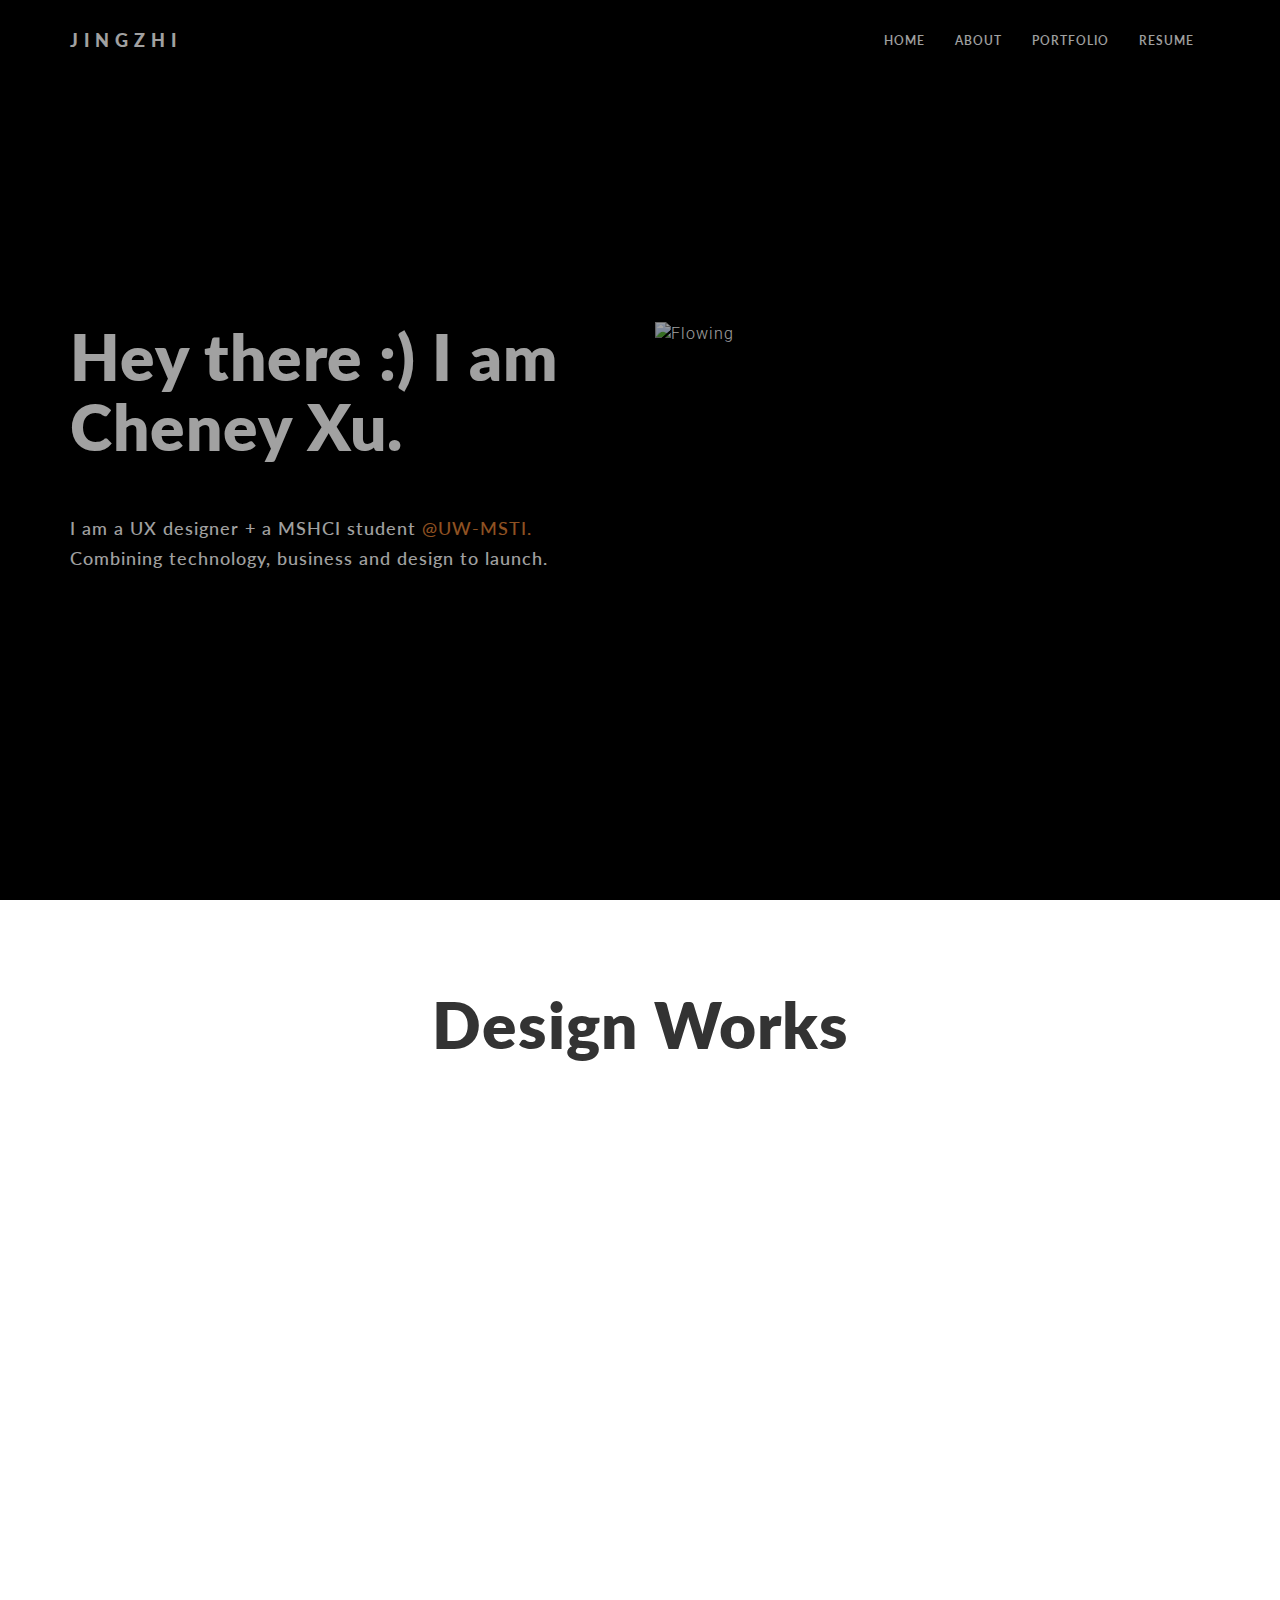
==== index.html @ e29c1f9b "flowing" ====
<!DOCTYPE html>
<html lang="en">

<head>
    <!-- META -->
    <meta charset="utf-8">
    <meta http-equiv="X-UA-Compatible" content="IE=edge">
    <meta name="viewport" content="width=device-width, initial-scale=1">

    <!-- PAGE TITLE -->
    <title>Jingzhi Xu</title>
    <!-- BOOTSTRAP CSS -->
    <link rel="stylesheet" href="assets/bootstrap/css/bootstrap.min.css">
    <!-- ALL GOOGLE FONTS -->
    <link href="https://fonts.googleapis.com/css?family=Montserrat:400,700" rel="stylesheet">
    <link href="https://fonts.googleapis.com/css?family=Roboto:300,400,500,700" rel="stylesheet">
    <link href='http://fonts.googleapis.com/css?family=Lato:400,700' rel='stylesheet' type='text/css'>
    <!-- FONT AWESOME CSS -->
    <link rel="stylesheet" href="assets/fonts/font-awesome.min.css">
    <link rel="stylesheet" href="assets/fonts/linear-fonts.css">
    <!-- OWL CAROSEL CSS -->
    <link rel="stylesheet" href="assets/owlcarousel/css/owl.carousel.css">
    <link rel="stylesheet" href="assets/owlcarousel/css/owl.theme.css">
    <!-- MAGNIFIC CSS -->
    <link rel="stylesheet" href="assets/css/magnific-popup.css">
    <!-- ANIMATE CSS -->
    <link rel="stylesheet" href="assets/css/animate.min.css">
    <!-- MAIN STYLE CSS -->
    <link rel="stylesheet" href="assets/css/style.css">
    <!-- RESPONSIVE CSS -->
    <link rel="stylesheet" href="assets/css/responsive.css">
    <link rel="apple-touch-icon" sizes="180x180" href="images/logo/apple-touch-icon.png">
    <link rel="icon" type="image/png" sizes="32x32" href="images/logo/favicon-32x32.png">
    <link rel="icon" type="image/png" sizes="16x16" href="images/logo/favicon-16x16.png">
    <link rel="manifest" href="images/logo/site.webmanifest">


</head>

<body>



    <div class="preloader-area">
        <div class="preloader">
            <div class="double-bounce1"></div>
            <div class="double-bounce2"></div>
        </div>
    </div>



    <header id="home" class="welcome-area">
        <div class="header-top-area">
            <div class="container">
                <div class="row">
                    <div class="col-sm-3">

                        <div class="logo">
                            <a href="index.html">Jingzhi</a>
                        </div>

                    </div>
                    <div class="col-sm-9">
                        <!-- START MENU DESIGN AREA -->
                        <div class="mainmenu">
                            <div class="navbar navbar-nobg">
                                <div class="navbar-header">
                                    <button type="button" class="navbar-toggle" data-toggle="collapse" data-target=".navbar-collapse">
                                        <span class="sr-only">Toggle navigation</span>
                                        <span class="icon-bar"></span>
                                        <span class="icon-bar"></span>
                                        <span class="icon-bar"></span>
                                    </button>
                                </div>
                                <div class="navbar-collapse collapse">
                                    <ul class="nav navbar-nav navbar-right">
                                        <li class="active"><a class="smoth-scroll" href="#home">Home <div class="ripple-wrapper"></div></a>
                                        </li>
                                        <li><a class="smoth-scroll" data-type="page-transition" href="about.html">About</a>
                                        </li>
                                        <li><a class="smoth-scroll" href="#work">Portfolio</a>
                                        </li>
                                        <li><a class="smoth-scroll" data-type="page-transition" href="https://drive.google.com/file/d/1UwPdHrv2FxSGd5NDLb5X3oX9POBfWP6c/view?usp=sharing" target="_blank">Resume</a>
                                        </li>

                                    </ul>
                                </div>
                            </div>
                        </div>

                    </div>
                </div>
            </div>
        </div>
        <div class="welcome-image-area" data-stellar-background-ratio="0.6">
            <div class="display-table">
                <div class="display-table-cell">
                    <div class="container">
                        <div class="row">
                            <div class="col-md-6">
                                <div class="header-text">
                                  <!--<div class="gif-img"><img src="images/projects/intro.gif" alt="Image Title"></div>-->
                                    <h1 class="wow fadeInUp" data-wow-delay="0.4s"style="color:white">Hey there :) I am Cheney Xu.</h1>
                                    <!--<h1 class="wow fadeInUp" data-wow-delay="0.4s"style="color:white"> I am Cheney Xu.</h1>-->
                                    <h3></br></h3>
                                    <h4 class="wow fadeInUp" data-wow-delay="0.6s" style="color:white">I am a UX designer + a MSHCI student <a style="color:#E28337" class="smoth-scroll" data-type="page-transition" href="https://gixnetwork.org/" target="_blank">@UW-MSTI.</a> </h4>
                                    <h4 class="wow fadeInUp" data-wow-delay="0.6s" style="color:white">Combining technology, business and design to launch.</h4>



                                </div>
                            </div>
                            <div class="col-md-6">
                                <div class="header-text">

                                   <img src="images/projects/flowing.gif" alt="Flowing">



                                </div>
                            </div>
                        </div>
                    </div>
                </div>
            </div>
        </div>
    </header>








    <section id="work" class="work section-padding">
        <div class="container">
            <div class="row">
                <div class="col-sm-12">
                    <div class="section-title">
                        <h1>Design Works</h1>
                    </div>
                </div>
            </div>
            <!--<div class="row">
                <ul class="work">
                    <li class="filter" data-filter="all">all</li>
                    <li class="filter" data-filter=".webdesign">webdesign</li>
                    <li class="filter" data-filter=".development">development</li>
                    <li class="filter" data-filter=".photography">photography</li>
                </ul>
            </div>-->
            <div class="work-inner">
                <div class="row work-posts">

                    <div class="col-md-6">
                        <div class="item wow fadeInUp" data-wow-delay="0.2s">
                            <a data-type="page-transition" href="project01.html">
                                <img src="images/projects/handance-cover.png" alt="Handance" class="image-rounded">
                                <!--<div class="portfolio-caption">-->

                                <!--  </div>-->
                            </a>
                            <h3>Handance</h3>
                            <h5>Jun,2018 - Aug,2018</h5>
                        </div>
                    </div>

                    <div class="col-md-6">
                        <div class="item wow fadeInUp" data-wow-delay="0.4s">
                            <a data-type="page-transition" href="project02.html">
                                <img src="images/projects/pocketcoach-cover.png" alt="">
                                <!--<div class="portfolio-caption">-->

                                <!--</div>-->
                            </a>
                            <h3>Pocket Coach</h3>
                            <h5>May,2019 - Aug,2019</h5>
                        </div>
                    </div>

                    <div class="col-md-6">
                        <div class="item wow fadeInUp" data-wow-delay="0.6s">
                            <a data-type="page-transition" href="project03.html">
                                <img src="images/projects/easybox-cover.png" alt="">
                                <!--<div class="portfolio-caption">-->

                                <!--</div>-->
                            </a>
                            <h3>EasyBox</h3>
                            <h5>Mar,2018 - May,2018</h5>
                        </div>
                    </div>


                </div>
            </div>
        </div>
    </section>

    <footer class="footer-area">
        <div class="container">
            <div class="row">
                <div class="col-sm-6 wow fadeInUp" data-wow-delay="1s">
                    <p>&copy; 2021 Coded by Jingzhi Xu</p>
                </div>
                <div class="col-sm-6 wow fadeInUp" data-wow-delay="1s">
                    <div class="footer-social-link">
                        <ul>
                            <li><a class="link" href="mailto:jingzx3@uw.edu">Email</a>
                            </li>

                            <li><a class="link" href="https://www.linkedin.com/in/xu-jingzhi-c" target="_blank">LinkedIn</a>
                            </li>
                        </ul>
                    </div>
                </div>
            </div>
        </div>
    </footer>


    <!-- LATEST JQUERY -->
    <script src="assets/js/jquery.min.js"></script>
    <!-- BOOTSTRAP JS -->
    <script src="assets/bootstrap/js/bootstrap.min.js"></script>
    <!-- OWL CAROUSEL JS  -->
    <script src="assets/owlcarousel/js/owl.carousel.min.js"></script>
    <!-- MIXITUP JS -->
    <script src="assets/js/jquery.mixitup.js"></script>
    <!-- PARALLAX JS -->
    <script src="assets/js/jquery.stellar.min.js"></script>
    <!-- MAGNIFICANT JS -->
    <script src="assets/js/jquery.magnific-popup.min.js"></script>
    <!-- WOW JS -->
    <script src="assets/js/wow.min.js"></script>
    <!-- CONTACT FORM JS -->
    <script src="assets/js/form-contact.js"></script>
    <!-- SCRIPT JS -->
    <script src="assets/js/scripts.js"></script>
</body>

</html>
---- assets/fonts/linear-fonts.css ----
@font-face {
	font-family: 'Linearicons-Free';
	src:url('../fonts/Linearicons-Free.eot?w118d');
	src:url('../fonts/Linearicons-Free.eot?#iefixw118d') format('embedded-opentype'),
		url('../fonts/Linearicons-Free.woff2?w118d') format('woff2'),
		url('../fonts/Linearicons-Free.woff?w118d') format('woff'),
		url('../fonts/Linearicons-Free.ttf?w118d') format('truetype'),
		url('../fonts/Linearicons-Free.svg?w118d#Linearicons-Free') format('svg');
	font-weight: normal;
	font-style: normal;
}

.lnr {
	font-family: 'Linearicons-Free';
	speak: none;
	font-style: normal;
	font-weight: normal;
	font-variant: normal;
	text-transform: none;
	line-height: 1;

	/* Better Font Rendering =========== */
	-webkit-font-smoothing: antialiased;
	-moz-osx-font-smoothing: grayscale;
}

.lnr-home:before {
	content: "\e800";
}
.lnr-apartment:before {
	content: "\e801";
}
.lnr-pencil:before {
	content: "\e802";
}
.lnr-magic-wand:before {
	content: "\e803";
}
.lnr-drop:before {
	content: "\e804";
}
.lnr-lighter:before {
	content: "\e805";
}
.lnr-poop:before {
	content: "\e806";
}
.lnr-sun:before {
	content: "\e807";
}
.lnr-moon:before {
	content: "\e808";
}
.lnr-cloud:before {
	content: "\e809";
}
.lnr-cloud-upload:before {
	content: "\e80a";
}
.lnr-cloud-download:before {
	content: "\e80b";
}
.lnr-cloud-sync:before {
	content: "\e80c";
}
.lnr-cloud-check:before {
	content: "\e80d";
}
.lnr-database:before {
	content: "\e80e";
}
.lnr-lock:before {
	content: "\e80f";
}
.lnr-cog:before {
	content: "\e810";
}
.lnr-trash:before {
	content: "\e811";
}
.lnr-dice:before {
	content: "\e812";
}
.lnr-heart:before {
	content: "\e813";
}
.lnr-star:before {
	content: "\e814";
}
.lnr-star-half:before {
	content: "\e815";
}
.lnr-star-empty:before {
	content: "\e816";
}
.lnr-flag:before {
	content: "\e817";
}
.lnr-envelope:before {
	content: "\e818";
}
.lnr-paperclip:before {
	content: "\e819";
}
.lnr-inbox:before {
	content: "\e81a";
}
.lnr-eye:before {
	content: "\e81b";
}
.lnr-printer:before {
	content: "\e81c";
}
.lnr-file-empty:before {
	content: "\e81d";
}
.lnr-file-add:before {
	content: "\e81e";
}
.lnr-enter:before {
	content: "\e81f";
}
.lnr-exit:before {
	content: "\e820";
}
.lnr-graduation-hat:before {
	content: "\e821";
}
.lnr-license:before {
	content: "\e822";
}
.lnr-music-note:before {
	content: "\e823";
}
.lnr-film-play:before {
	content: "\e824";
}
.lnr-camera-video:before {
	content: "\e825";
}
.lnr-camera:before {
	content: "\e826";
}
.lnr-picture:before {
	content: "\e827";
}
.lnr-book:before {
	content: "\e828";
}
.lnr-bookmark:before {
	content: "\e829";
}
.lnr-user:before {
	content: "\e82a";
}
.lnr-users:before {
	content: "\e82b";
}
.lnr-shirt:before {
	content: "\e82c";
}
.lnr-store:before {
	content: "\e82d";
}
.lnr-cart:before {
	content: "\e82e";
}
.lnr-tag:before {
	content: "\e82f";
}
.lnr-phone-handset:before {
	content: "\e830";
}
.lnr-phone:before {
	content: "\e831";
}
.lnr-pushpin:before {
	content: "\e832";
}
.lnr-map-marker:before {
	content: "\e833";
}
.lnr-map:before {
	content: "\e834";
}
.lnr-location:before {
	content: "\e835";
}
.lnr-calendar-full:before {
	content: "\e836";
}
.lnr-keyboard:before {
	content: "\e837";
}
.lnr-spell-check:before {
	content: "\e838";
}
.lnr-screen:before {
	content: "\e839";
}
.lnr-smartphone:before {
	content: "\e83a";
}
.lnr-tablet:before {
	content: "\e83b";
}
.lnr-laptop:before {
	content: "\e83c";
}
.lnr-laptop-phone:before {
	content: "\e83d";
}
.lnr-power-switch:before {
	content: "\e83e";
}
.lnr-bubble:before {
	content: "\e83f";
}
.lnr-heart-pulse:before {
	content: "\e840";
}
.lnr-construction:before {
	content: "\e841";
}
.lnr-pie-chart:before {
	content: "\e842";
}
.lnr-chart-bars:before {
	content: "\e843";
}
.lnr-gift:before {
	content: "\e844";
}
.lnr-diamond:before {
	content: "\e845";
}
.lnr-linearicons:before {
	content: "\e846";
}
.lnr-dinner:before {
	content: "\e847";
}
.lnr-coffee-cup:before {
	content: "\e848";
}
.lnr-leaf:before {
	content: "\e849";
}
.lnr-paw:before {
	content: "\e84a";
}
.lnr-rocket:before {
	content: "\e84b";
}
.lnr-briefcase:before {
	content: "\e84c";
}
.lnr-bus:before {
	content: "\e84d";
}
.lnr-car:before {
	content: "\e84e";
}
.lnr-train:before {
	content: "\e84f";
}
.lnr-bicycle:before {
	content: "\e850";
}
.lnr-wheelchair:before {
	content: "\e851";
}
.lnr-select:before {
	content: "\e852";
}
.lnr-earth:before {
	content: "\e853";
}
.lnr-smile:before {
	content: "\e854";
}
.lnr-sad:before {
	content: "\e855";
}
.lnr-neutral:before {
	content: "\e856";
}
.lnr-mustache:before {
	content: "\e857";
}
.lnr-alarm:before {
	content: "\e858";
}
.lnr-bullhorn:before {
	content: "\e859";
}
.lnr-volume-high:before {
	content: "\e85a";
}
.lnr-volume-medium:before {
	content: "\e85b";
}
.lnr-volume-low:before {
	content: "\e85c";
}
.lnr-volume:before {
	content: "\e85d";
}
.lnr-mic:before {
	content: "\e85e";
}
.lnr-hourglass:before {
	content: "\e85f";
}
.lnr-undo:before {
	content: "\e860";
}
.lnr-redo:before {
	content: "\e861";
}
.lnr-sync:before {
	content: "\e862";
}
.lnr-history:before {
	content: "\e863";
}
.lnr-clock:before {
	content: "\e864";
}
.lnr-download:before {
	content: "\e865";
}
.lnr-upload:before {
	content: "\e866";
}
.lnr-enter-down:before {
	content: "\e867";
}
.lnr-exit-up:before {
	content: "\e868";
}
.lnr-bug:before {
	content: "\e869";
}
.lnr-code:before {
	content: "\e86a";
}
.lnr-link:before {
	content: "\e86b";
}
.lnr-unlink:before {
	content: "\e86c";
}
.lnr-thumbs-up:before {
	content: "\e86d";
}
.lnr-thumbs-down:before {
	content: "\e86e";
}
.lnr-magnifier:before {
	content: "\e86f";
}
.lnr-cross:before {
	content: "\e870";
}
.lnr-menu:before {
	content: "\e871";
}
.lnr-list:before {
	content: "\e872";
}
.lnr-chevron-up:before {
	content: "\e873";
}
.lnr-chevron-down:before {
	content: "\e874";
}
.lnr-chevron-left:before {
	content: "\e875";
}
.lnr-chevron-right:before {
	content: "\e876";
}
.lnr-arrow-up:before {
	content: "\e877";
}
.lnr-arrow-down:before {
	content: "\e878";
}
.lnr-arrow-left:before {
	content: "\e879";
}
.lnr-arrow-right:before {
	content: "\e87a";
}
.lnr-move:before {
	content: "\e87b";
}
.lnr-warning:before {
	content: "\e87c";
}
.lnr-question-circle:before {
	content: "\e87d";
}
.lnr-menu-circle:before {
	content: "\e87e";
}
.lnr-checkmark-circle:before {
	content: "\e87f";
}
.lnr-cross-circle:before {
	content: "\e880";
}
.lnr-plus-circle:before {
	content: "\e881";
}
.lnr-circle-minus:before {
	content: "\e882";
}
.lnr-arrow-up-circle:before {
	content: "\e883";
}
.lnr-arrow-down-circle:before {
	content: "\e884";
}
.lnr-arrow-left-circle:before {
	content: "\e885";
}
.lnr-arrow-right-circle:before {
	content: "\e886";
}
.lnr-chevron-up-circle:before {
	content: "\e887";
}
.lnr-chevron-down-circle:before {
	content: "\e888";
}
.lnr-chevron-left-circle:before {
	content: "\e889";
}
.lnr-chevron-right-circle:before {
	content: "\e88a";
}
.lnr-crop:before {
	content: "\e88b";
}
.lnr-frame-expand:before {
	content: "\e88c";
}
.lnr-frame-contract:before {
	content: "\e88d";
}
.lnr-layers:before {
	content: "\e88e";
}
.lnr-funnel:before {
	content: "\e88f";
}
.lnr-text-format:before {
	content: "\e890";
}
.lnr-text-format-remove:before {
	content: "\e891";
}
.lnr-text-size:before {
	content: "\e892";
}
.lnr-bold:before {
	content: "\e893";
}
.lnr-italic:before {
	content: "\e894";
}
.lnr-underline:before {
	content: "\e895";
}
.lnr-strikethrough:before {
	content: "\e896";
}
.lnr-highlight:before {
	content: "\e897";
}
.lnr-text-align-left:before {
	content: "\e898";
}
.lnr-text-align-center:before {
	content: "\e899";
}
.lnr-text-align-right:before {
	content: "\e89a";
}
.lnr-text-align-justify:before {
	content: "\e89b";
}
.lnr-line-spacing:before {
	content: "\e89c";
}
.lnr-indent-increase:before {
	content: "\e89d";
}
.lnr-indent-decrease:before {
	content: "\e89e";
}
.lnr-pilcrow:before {
	content: "\e89f";
}
.lnr-direction-ltr:before {
	content: "\e8a0";
}
.lnr-direction-rtl:before {
	content: "\e8a1";
}
.lnr-page-break:before {
	content: "\e8a2";
}
.lnr-sort-alpha-asc:before {
	content: "\e8a3";
}
.lnr-sort-amount-asc:before {
	content: "\e8a4";
}
.lnr-hand:before {
	content: "\e8a5";
}
.lnr-pointer-up:before {
	content: "\e8a6";
}
.lnr-pointer-right:before {
	content: "\e8a7";
}
.lnr-pointer-down:before {
	content: "\e8a8";
}
.lnr-pointer-left:before {
	content: "\e8a9";
}
---- assets/css/style.css ----
/*
* ----------------------------------------------------------------------------------------
* 01.GLOBAL STYLE
* ----------------------------------------------------------------------------------------
*/

body {
    font-size: 16px;
    font-weight: 300;
    line-height: 24px;
    letter-spacing: 1px;
    height: 100%;
    font-family: 'Roboto', sans-serif;
}

html,
body {
    height: 100%
}

h1,
h2,
h3,
h4,
h5,
h6 {
    font-family: 'Lato', sans-serif;
}

a {
    text-decoration: none;
    -webkit-transition: all 0.4s;
    -webkit-transition: all 0.2s;
    transition: all 0.2s;
    font-family: 'Lato', sans-serif;
    color: #000;
}

img {
    width: 100%;
}

a:hover {
    color: #fff;
    text-decoration: none;
}

a:focus {
    outline: none;
    text-decoration: none;
}

p {
    line-height: 32px;
}

ul,
li {
    margin: 0;
    padding: 0;
}

fieldset {
    border: 0 none;
    margin: 0 auto;
    padding: 0;
}

.no-padding {
    padding: 0
}

.section-padding {
    padding: 70px 0px;
}
.section-padding-about {
    padding: 0px 0px;
}

.section-title {
    text-align: center;
    margin-bottom: 60px;
}

.section-title h2 {
    margin-top: 0;
    font-weight: 900;
    text-transform: capitalize;
}

.section-title p {
    font-weight: 300;
}


/*
* ----------------------------------------------------------------------------------------
* 02.PRELOADER & BOUNCE CCS STYLE
* ----------------------------------------------------------------------------------------
*/

.preloader-area {
    background: #000;
    bottom: 0;
    left: 0;
    position: fixed;
    right: 0;
    top: 0;
    z-index: 99999;
}

.double-bounce1,
.double-bounce2 {
    width: 100%;
    height: 100%;
    border-radius: 50%;
    background-color: #fff;
    opacity: 0.6;
    -ms-filter: "progid:DXImageTransform.Microsoft.Alpha(Opacity=60)";
    position: absolute;
    top: 50%;
    left: 50%;
    height: 40px;
    width: 40px;
    margin-left: -20px;
    margin-top: -20px;
    -webkit-animation: sk-bounce 4.0s infinite ease-in-out;
    animation: sk-bounce 2.0s infinite ease-in-out;
}

.double-bounce2 {
    -webkit-animation-delay: -1.0s;
    animation-delay: -1.0s;
}

@-webkit-keyframes sk-bounce {
    0%,
    100% {
        -webkit-transform: scale(0.0)
    }
    50% {
        -webkit-transform: scale(1.0)
    }
}

@keyframes sk-bounce {
    0%,
    100% {
        transform: scale(0.0);
        -webkit-transform: scale(0.0);
    }
    50% {
        transform: scale(1.0);
        -webkit-transform: scale(1.0);
    }
}


/*
* ----------------------------------------------------------------------------------------
* 03.HOMEPAGE CSS STYLE
* ----------------------------------------------------------------------------------------
*/

.gif-img{
  display: inline-block;
  height: auto;
  max-width: 100%
}
.welcome-area {
    height: 100%;
}
.welcome-area1{
    height: 40%；
}
.welcome-image-area {
    position: relative;
    height: 100%;
    background-color: black;
    background-size: cover;
    z-index: 1;
}

.welcome-image-area-gray {
    position: relative;
    height: 100%;
    background-color: #ECECEC;
    background-size: cover;
    z-index: 1;
}
.welcome-image-area-uw {
    position: relative;
    height: 100%;
    background-color: #4B2E83;
    background-size: cover;
    z-index: 1;
}
.background-image1 {
    position: relative;
    height: 100%;
    width: 100%;
    background: url(../images/resize/handance-inside.png);
    background-size: cover;
    -webkit-background-size: cover;
    -o-background-size: cover;
    z-index: 1;
    padding-bottom:100px;
}
.background-image2 {
    position: relative;
    height: 100%;
    width: 100%;
    background: url(../images/resize/Pocketcoach-inside.png);
    background-size: cover;
    -webkit-background-size: cover;
    -o-background-size: cover;
    z-index: 1;
    padding-bottom:100px;
}
.background-image3 {
    position: relative;
    height: 100%;
    width: 100%;
    background: url(../images/resize/Easybox-inside.png);
    background-size: cover;
    -webkit-background-size: cover;
    -o-background-size: cover;
    z-index: 1;
    padding-bottom:100px;
}
.parallax-bg {
    background: url(../images/bg/bg1.png);
    background-size: cover;
}

.welcome-image-area:after {
    position: absolute;
    background: rgba(0, 0, 0, .8);
    left: 0;
    top: 0;
    width: 100%;
    height: 100%;
    content: "";
    z-index: -1;
}

.display-table {
    display: table;
    width: 100%;
    height: 100%;
    color: white;
}

.display-table-cell {
    display: table-cell;
    vertical-align: middle;
    color: white;
}

.header-text h1{
    display: table-cell;
    vertical-align: middle;
    color: white;
}

.header-text h2 {
    color: #fff;
    font-size: 60px;
    letter-spacing: 5px;
    margin: 0;
    font-weight: 900;
    text-transform: uppercase;
}

.header-top-area {
    position: fixed;
    left: 0;
    top: 0;
    width: 100%;
    z-index: 9999;
    -webkit-transition: all 0.4s ease-out;
    transition: all 0.4s ease-out;
    background-color: black
}

.logo {
    padding-top: 28px;
    -webkit-transition: all 0.3s ease-out;
    transition: all 0.3s ease-out;
}

.logo a {
    display: block;
    color: #fff;
    text-transform: uppercase;
    letter-spacing: 6px;
    font-weight: 900;
    font-size: 18px;
}

.logoa a {
    display: block;
    color: #000;
    text-transform: uppercase;
    letter-spacing: 6px;
    font-weight: 900;
    font-size: 18px;
}

.mainmenu .navbar-nav li a {
    color: #fff;
    text-transform: uppercase;
    font-size: 12px;
    letter-spacing: 1px;
    padding: 30px 15px;
    -webkit-transition: .3s;
    transition: .3s;
    font-weight: 600;
}
.mainmenu .navbar-nav1 li a {
    color: #000;
    text-transform: uppercase;
    font-size: 12px;
    letter-spacing: 1px;
    padding: 30px 15px;
    -webkit-transition: .3s;
    transition: .3s;
    font-weight: 600;
}

.mainmenu .navbar-nav li a:hover {
    background: none;
    color: #fff;
    -webkit-transition: all 0.3s ease-out;
    transition: all 0.3s ease-out;
}

.nav li a:focus,
.nav li a:hover {
    background: none;
    color: #fff;
    -webkit-transition: all 0.3s ease-out;
    transition: all 0.3s ease-out;
}

.navbar {
    margin: 0;
}

.menu-bg {
    -webkit-transition: all 0.3s ease-out;
    transition: all 0.3s ease-out;
    background: #000;
}

.menu-bg .logo {
    padding-top: 18px;
    -webkit-transition: all 0.3s ease-out;
    transition: all 0.3s ease-out;
}

.menu-bg .mainmenu .navbar-nav li a {
    color: #fff;
    padding: 20px 15px;
    -webkit-transition: .3s;
    transition: .3s;
}

.menu-bg .mainmenu .navbar-nav li a:hover {
    color: #fff;
}


/*
* ----------------------------------------------------------------------------------------
* 04.ABOUT CSS STYLE
* ----------------------------------------------------------------------------------------
*/

.about-text h1 {
    margin-top: 0;
    margin-bottom: 40px;
    font-weight: 1600;
    font-size: 6vh;
    text-align: center;
    font-family: 'Lato', sans-serif;
    /*text-transform: uppercase;*/
}

.about-text h5 {
    margin-top: 0;
    margin-bottom: 10px;
    font-weight: 100;
    font-size: 15px;
    line-height:105%;
    display: inline-block;
    padding: 10px 30px;

    font-family: 'Lato', sans-serif;

}
.UW {
  color:#3e058d;
}

.about-text p {
    margin-bottom: 20px;
}

.about-image h2 {
    background: #333;
    margin: 0;
    padding: 10px;
    text-align: center;
    font-size: 12px;
    text-transform: uppercase;
    color: #fff;
}

.about-image {
    position: relative;
    height: 100%;
    width: 100%;
    vertical-align: middle;
    text-align: center;
    z-index: 1;
    padding-bottom:100px;
    padding-top:100px;
}


.single-project-done {
    margin-top: 30px;
}

.single-project-done span {
    font-size: 40px;
}

.single-project-done h2 {
    font-size: 40px;
}

.single-project-done p {
    font-size: 14px;
    text-transform: uppercase;
    margin-bottom: 0;
}


/*
* ----------------------------------------------------------------------------------------
* 05.SERVICE CSS STYLE
* ----------------------------------------------------------------------------------------
*/

.service-area {
    background: #000;
    padding-top: 30px;
    padding-bottom: 60px;
}

.single-service {
    text-align: center;
    margin-top: 30px;
}

.single-service span {
    font-size: 40px;
    margin-bottom: 10px;
    color: #f8f8f8;
}

.single-service h2 {
    font-size: 12px;
    text-transform: uppercase;
    font-weight: 900;
    margin: 20px 0px;
    color: #fff;
}

.single-service p {
    margin-bottom: 0;
    color: #f8f8f8;
}


/*
* ----------------------------------------------------------------------------------------
* 06.WORK CSS STYLE
* ----------------------------------------------------------------------------------------
*/

.work {
    background: #fff;
}

.work-inner .mix {
    display: none;
}

ul.work {
    padding: 0;
    list-style: none;
    margin-left: 8px;
    text-align: center;
}

ul.work li {
    display: inline-block;
    padding: 8px 12px;
    margin: 0 8px;
    text-transform: uppercase;
    font-size: 14px;
    font-weight: 400;
    color: #000;
    border: none;
    cursor: pointer;
    font-size: 12px;
}

ul.work li:hover {
    color: #000;
    border: none;
}

ul.work li.active {
    border: none;
    color: #000;
}

.work .item {
    margin-top: 30px;
    position: relative;
}

.work .item img {
    width: 100%;
    z-index: 99999;
}

.portfolio-caption {
    color: #333333;
}

.portfolio-caption {
    position: absolute;
    left: 0;
    top: 0;
    text-align: center;
    height: 100%;
    width: 100%;
    background: rgba(255, 255, 255, .8);
    opacity: 0;
    -ms-filter: "progid:DXImageTransform.Microsoft.Alpha(Opacity=0)";
    filter: alpha(opacity=0);
    font-family: 'Lato', sans-serif;
    -webkit-transition: all 0.4s ease-out;
    transition: all 0.4s ease-out;
}

.portfolio-caption h4 {
    font-size: 12px;
    text-transform: uppercase;
    font-weight: 900;
    color: #333;
    -webkit-transition: .3s;
    transition: .3s;
    border: 1px solid #000;
    padding: 10px 10px;
    display: inline-block;
}

.work .item:hover .portfolio-caption {
    opacity: 1;
    -ms-filter: "progid:DXImageTransform.Microsoft.Alpha(Opacity=100)";
    filter: alpha(opacity=100);
    -webkit-transition: all 0.4s ease-out;
    transition: all 0.4s ease-out;
}

.work .item:hover .portfolio-caption h4 {
    margin-top: 150px;
    -webkit-transition: .3s;
    transition: .3s;
}


/*
* ----------------------------------------------------------------------------------------
* 07.TESTIMONIAL CSS STYLE
* ----------------------------------------------------------------------------------------
*/

.testimonial-area {
    background: #000;
}

.testimonial-list {}

.single-testimonial {
    padding: 40px 100px;
    margin: 0px 20px;
}

.single-testimonial h2 {
    font-size: 12px;
    text-transform: uppercase;
    font-weight: 900;
    margin: 20px 0px;
    color: #fff;
}

.single-testimonial h2 span {
    color: #ccc;
    text-transform: lowercase;
    margin-left: 10px;
}

.single-testimonial p {
    line-height: 25px;
    color: #f8f8f8;
}

.single-testimonial i {
    color: #f8f8f8;
}


/*
* ----------------------------------------------------------------------------------------
* 08.CONTACT CSS STYLE
* ----------------------------------------------------------------------------------------
*/

.contact-me-area {
    background-color: #fff;
}

.single-contact-details {
    margin-top: 30px;
}

.single-contact-details span {
    font-size: 20px;
    margin-bottom: 10px;
}

.single-contact-details h2 {
    font-size: 12px;
    text-transform: uppercase;
    font-weight: 900;
}

.single-contact-details p {}

.contact-form {
    border-radius: 3px;
    margin-top: 30px;
}

.form-control {
    display: block;
    border: 0px;
    width: 100%;
    height: 45px;
    padding: 5px 0px;
    font-size: 16px;
    line-height: 1.42857143;
    color: #333;
    background-color: transparent;
    background-image: none;
    border-radius: 0px;
    box-shadow: none;
    border-bottom: 1px solid rgba(0, 0, 0, .5);
    margin-bottom: 25px;
}

.form-control:focus {
    border-color: #000;
    outline: 0;
    box-shadow: none;
}

.contact-form input[type='submit'] {
    display: inline-block;
    color: #fff;
    background: #000;
    padding: 10px 25px;
    border: 2px solid rgba(0, 0, 0, .5);
    text-transform: uppercase;
    font-size: 12px;
    border: 1px solid #000;
    border-radius: 0px;
    font-weight: 600;
    -webkit-transition: .3s;
    transition: .3s;
    letter-spacing: 3px;
}

.contact-form input[type='submit']:hover {
    background: #fff;
    border: 1px solid #000;
    color: #000;
    -webkit-transition: all 0.4s;
    -webkit-transition: all 0.2s;
    transition: all 0.2s;
}

.btn.active.focus,
.btn.active:focus,
.btn.focus,
.btn.focus:active,
.btn:active:focus,
.btn:focus {
    outline: none;
}

.success {
    background: #50B948 none repeat scroll 0 0;
    color: #fff;
    font-weight: 700;
    padding: 20px;
    text-align: center;
}


/*
* ----------------------------------------------------------------------------------------
* 09.FOOTER CSS STYLE
* ----------------------------------------------------------------------------------------
*/

.footer-area {
    background: #000;
    padding: 30px 0px;
}

.footer-area p {
    margin-bottom: 0;
    font-size: 14px;
    color: #fff;
}

.footer-social-link {
    margin-bottom: 10px;
    text-align: right;
}

.footer-social-link ul {
    padding: 0;
    margin: 0;
    list-style: none;
}

.footer-social-link ul li {
    display: inline-block;
    margin: 0px 10px;
}

.footer-social-link ul li a {
    display: block;
    color: #ccc;
}

.footer-social-link ul li a .fb {
    color: #3B5998;
}

.footer-social-link ul li a .tw {
    color: #55ACEE;
}

.footer-social-link ul li a .dri {
    color: #EC4A89;
}

.footer-social-link ul li a .ins {
    color: #2D6B94;
}

#hero-bg-wrapper {
        position: fixed;
        width: 100%;
        height: 100vh;
        z-index: 1;
        margin: 0 auto;
        left: 0;
        top:0;
        right: 0;
        -webkit-transition: filter 0.6s ease-in-out;
        transition: filter 0.6s ease-in-out;
        overflow: hidden;
    }

#hero-image-parallax {
        position:absolute;
        width:100%;
        height:100%;
    }

#hero-bg-image {
        background-size:cover;
        position:absolute;
        background-position:center center;
        width:100%;
        height:100%;
        opacity:0;
        z-index:0;
        -webkit-transform: scale(1.2);
        transform: scale(1.2);
    }
---- assets/css/responsive.css ----
/*
* ----------------------------------------------------------------------------------------
Author       : Creativepersonal
Template Name: Thiyan Personal Portfolio Template
Version      : 1.0
* ----------------------------------------------------------------------------------------
*/


/* Medium Layout: 1280px. */

@media only screen and (min-width: 992px) and (max-width: 1280px) {}


/* Tablet Layout: 768px. */

@media only screen and (min-width: 767px) and (max-width: 991px) {
    .mainmenu .navbar-nav li a {
        padding: 30px 11px;
        font-size: 12px;
    }
    .menu-bg .mainmenu .navbar-nav li a {
        padding: 20px 11px;
        font-size: 12px;
    }
    .single-project-done {
        text-align: center;
    }
    .about-image img{
        margin-top: 30px;
    }
    .single-contact-details{
        text-align: center;
    }
    
    .single-testimonial {
        padding: 0;
    }
}


/* Mobile Layout: 320px. */

@media only screen and (max-width: 767px) {
    .navbar-toggle .icon-bar {
        background: #f8f8f8;
    }
    .menu-bg .navbar-toggle .icon-bar {
        background: #fff;
    }
    .navbar-toggle {
        margin-right: 0px;
        margin-top: -30px;
    }
    .navbar {
        min-height: 0px;
    }
    .mainmenu .navbar-nav li a {
        padding: 11px 15px;
    }
    .mainmenu .navbar-nav li a:hover {
        color: #0B858D;
    }
    .menu-bg .mainmenu .navbar-nav li a:hover {
        color: #0B858D;
    }
    .menu-bg .mainmenu .navbar-nav li a {
        padding: 11px 15px;
    }
    .navbar-fixed-bottom .navbar-collapse,
    .navbar-fixed-top .navbar-collapse {
        max-height: 420px;
    }
    .navbar-toggle {
        margin-top: -30px;
    }
    .navbar-collapse {
        background: rgba(0, 0, 0, .9);
    }
    .menu-bg .navbar-collapse {
        background: rgba(0, 0, 0, .9);
    }
    .welcome-image-area,
    .welcome-video-area {
        padding-top: 120px;
    }
    .welcome-image-area h2,
    .single-slide-item h2,
    .welcome-video-area h2 {
        font-size: 22px;
    }
    .section-title h2 {
        font-size: 22px;
    }
    .about-text h2 {
        font-size: 22px;
    }
    .single-testimonial {
        padding: 0;
    }
    .single-project-done {
        text-align: center;
    }
    .single-contact-details, .footer-area p, .actions, .footer-social-link {
        text-align: center;
    }
}


/* Wide Mobile Layout: 480px. */

@media only screen and (min-width: 480px) and (max-width: 767px) {}
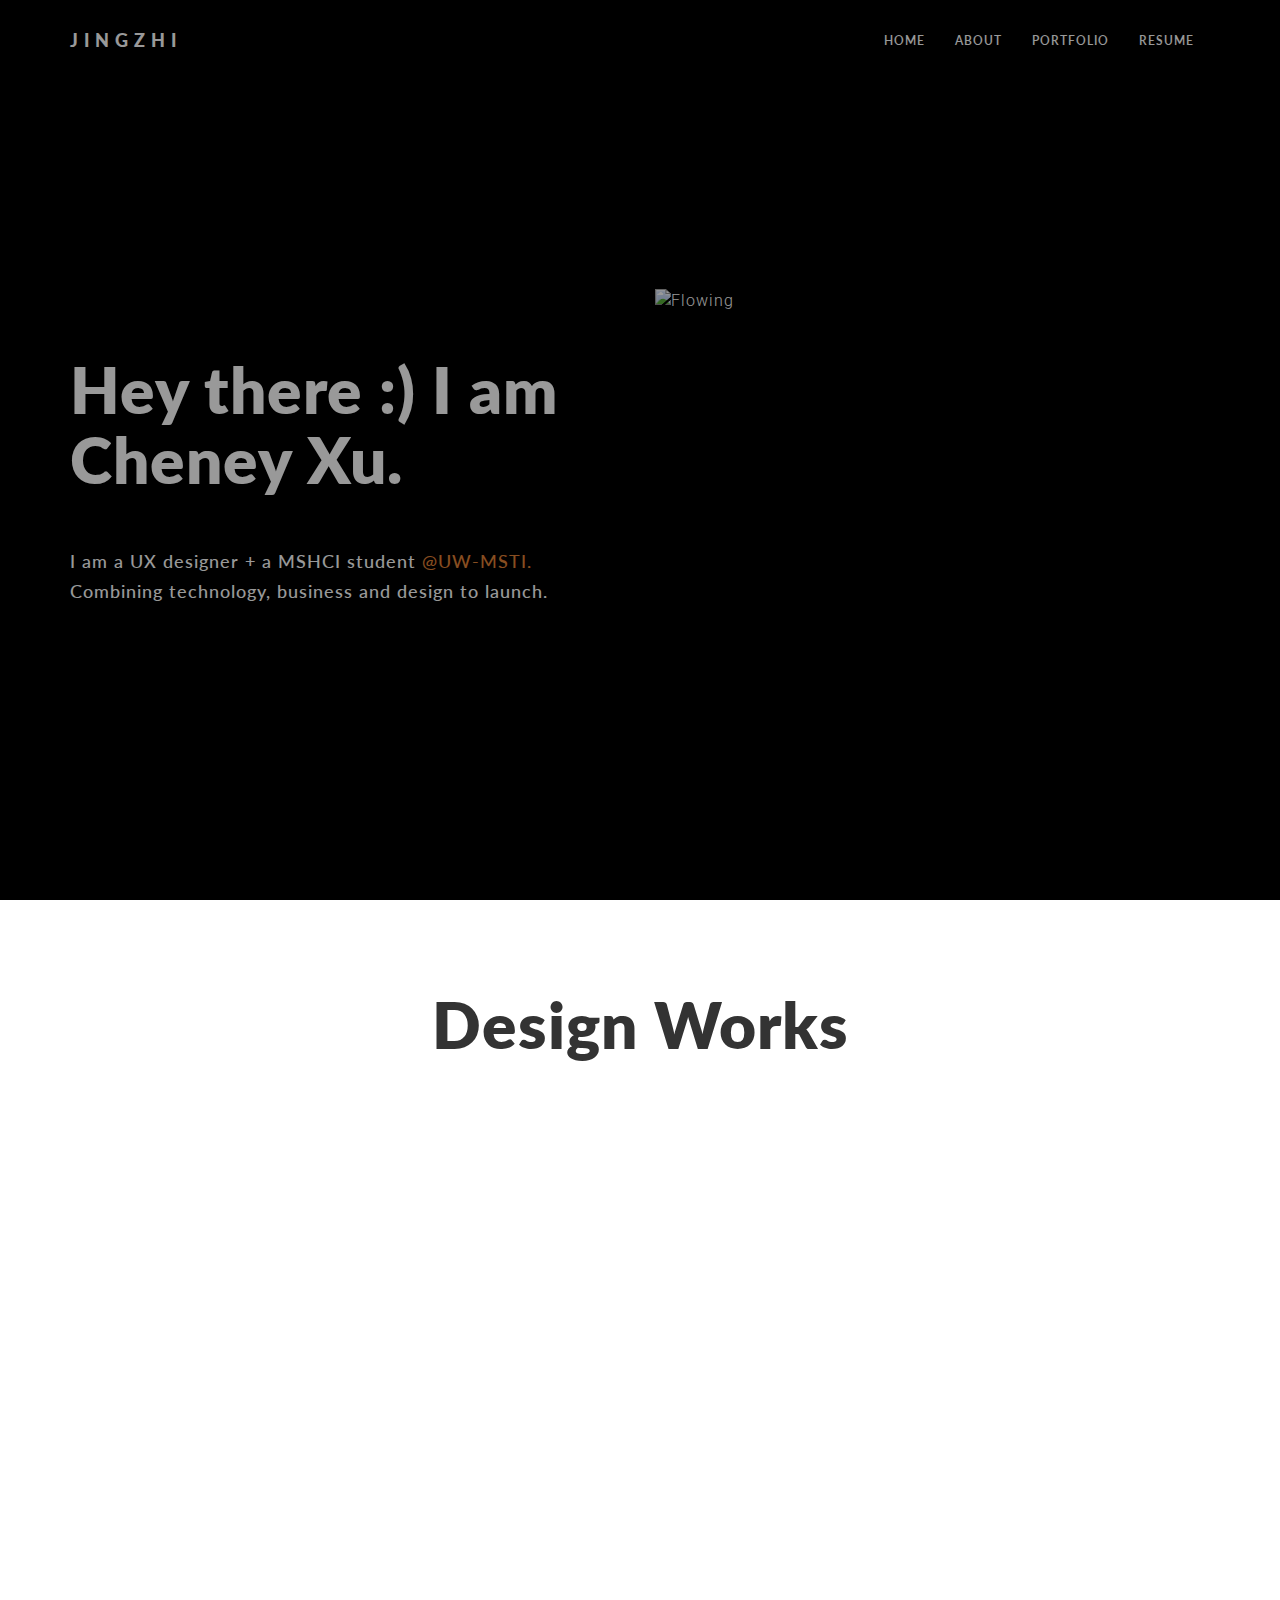
==== commit 3b6690e7: "Update index.html" ====
--- a/index.html
+++ b/index.html
@@ -101,6 +101,7 @@
                             <div class="col-md-6">
                                 <div class="header-text">
                                   <!--<div class="gif-img"><img src="images/projects/intro.gif" alt="Image Title"></div>-->
+                                    <h2></br></h2>
                                     <h1 class="wow fadeInUp" data-wow-delay="0.4s"style="color:white">Hey there :) I am Cheney Xu.</h1>
                                     <!--<h1 class="wow fadeInUp" data-wow-delay="0.4s"style="color:white"> I am Cheney Xu.</h1>-->
                                     <h3></br></h3>
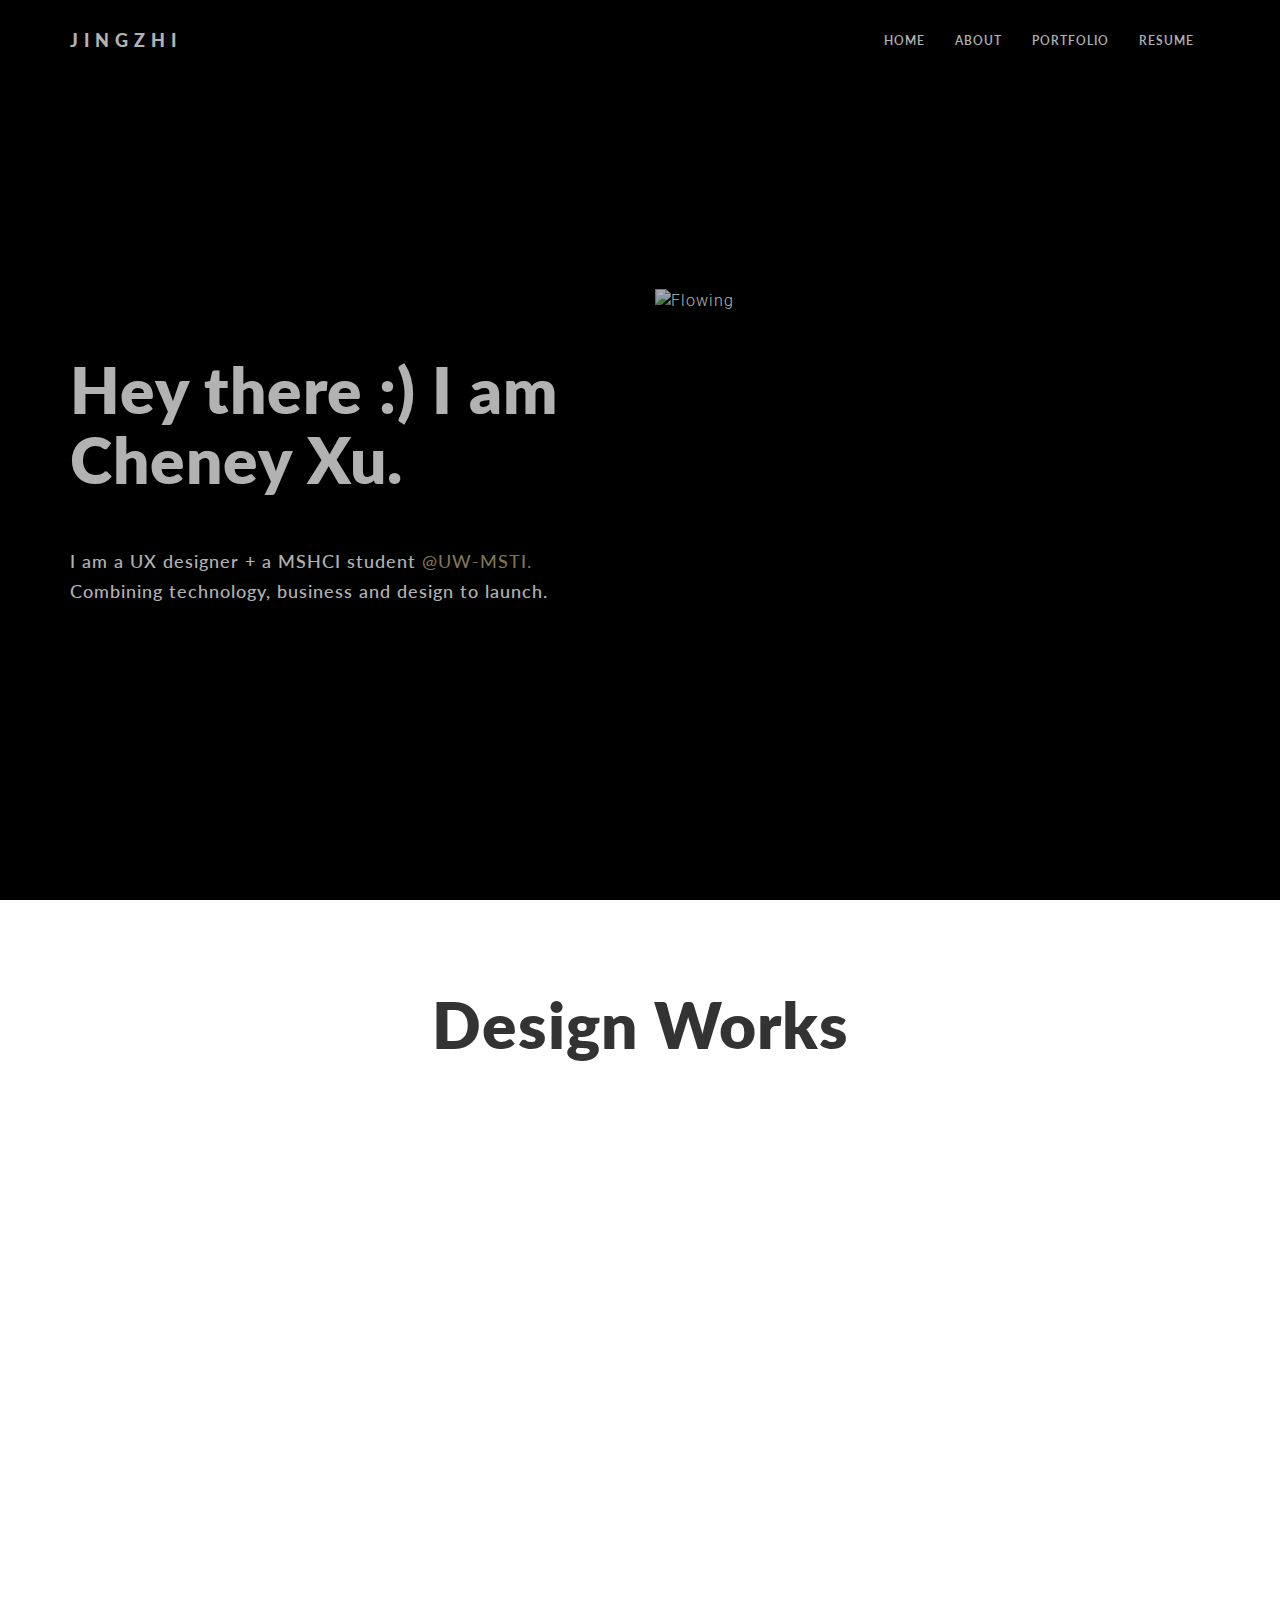
==== commit a82874fb: "Update index.html" ====
--- a/index.html
+++ b/index.html
@@ -105,7 +105,7 @@
                                     <h1 class="wow fadeInUp" data-wow-delay="0.4s"style="color:white">Hey there :) I am Cheney Xu.</h1>
                                     <!--<h1 class="wow fadeInUp" data-wow-delay="0.4s"style="color:white"> I am Cheney Xu.</h1>-->
                                     <h3></br></h3>
-                                    <h4 class="wow fadeInUp" data-wow-delay="0.6s" style="color:white">I am a UX designer + a MSHCI student <a style="color:#E28337" class="smoth-scroll" data-type="page-transition" href="https://gixnetwork.org/" target="_blank">@UW-MSTI.</a> </h4>
+                                    <h4 class="wow fadeInUp" data-wow-delay="0.6s" style="color:white">I am a UX designer + a MSHCI student <a style="color:#B7A57A" class="smoth-scroll" data-type="page-transition" href="https://gixnetwork.org/" target="_blank">@UW-MSTI.</a> </h4>
                                     <h4 class="wow fadeInUp" data-wow-delay="0.6s" style="color:white">Combining technology, business and design to launch.</h4>
 
 
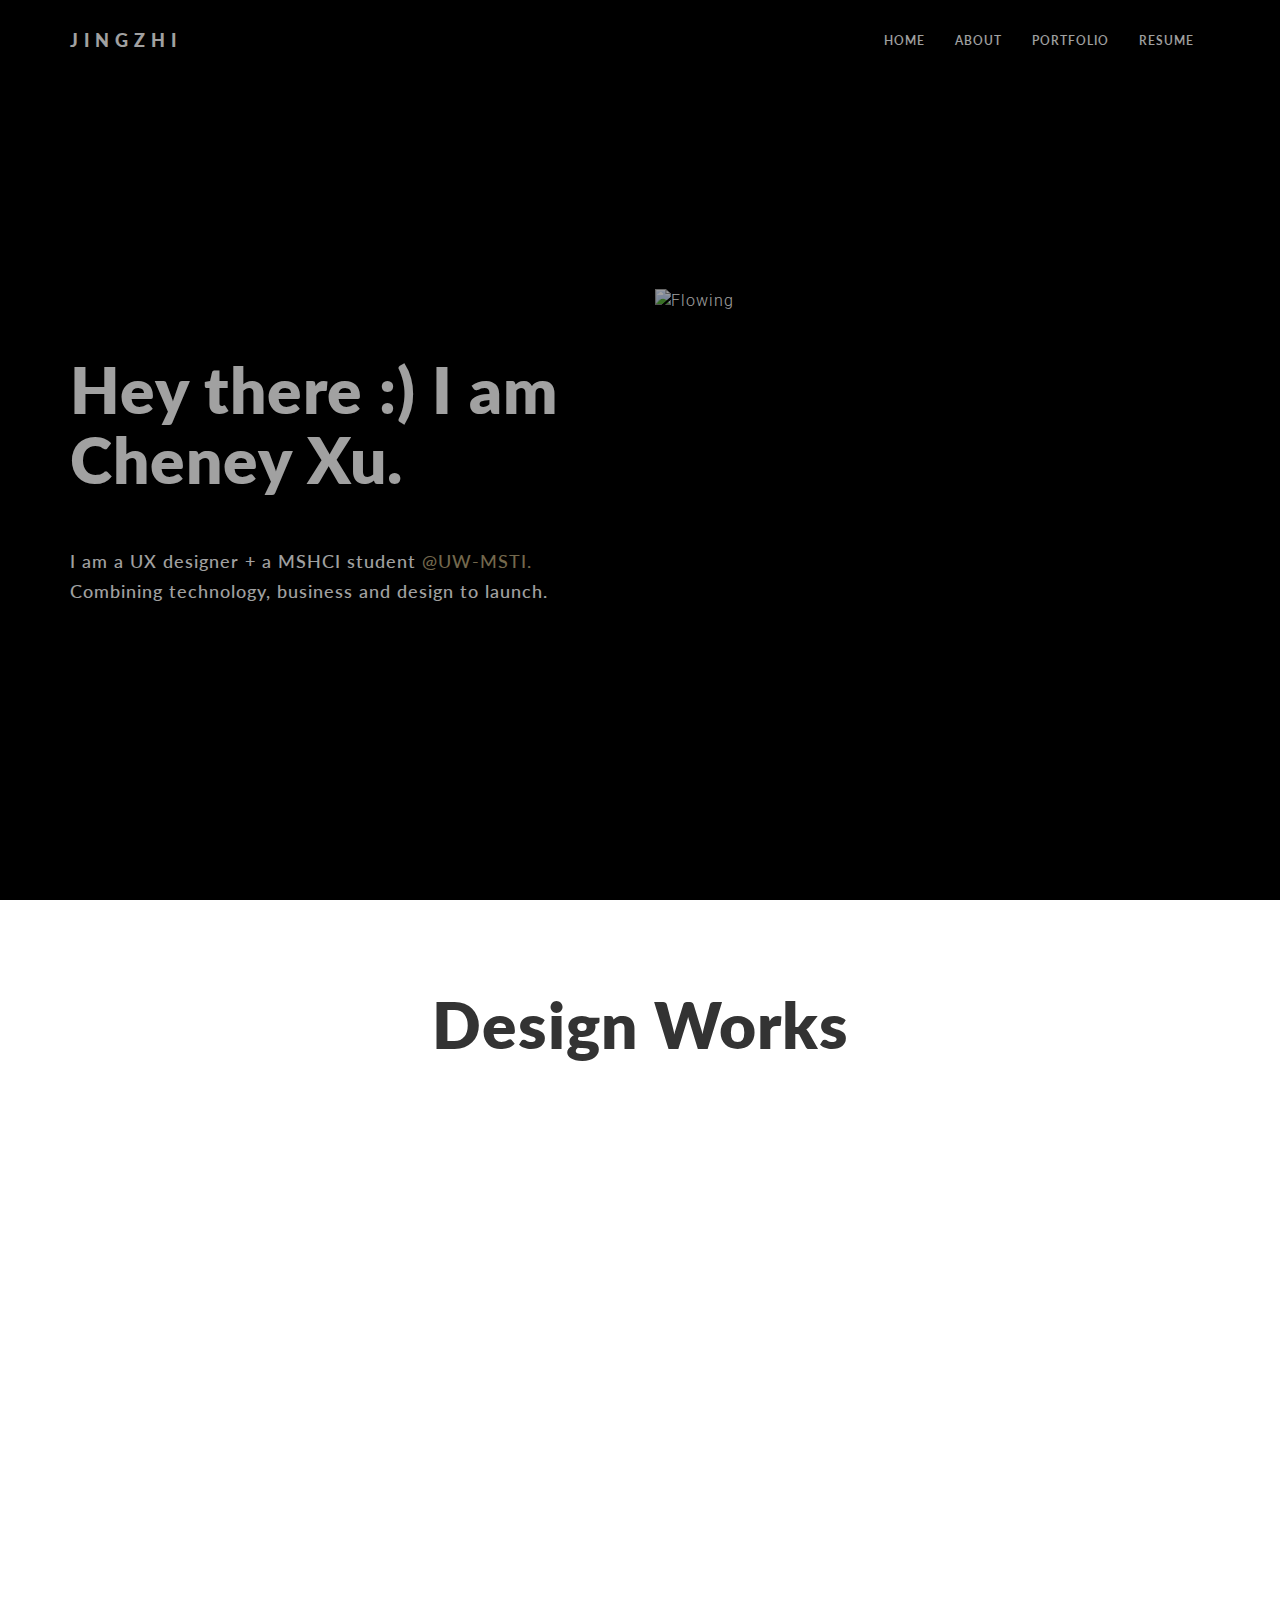
==== commit 11d43602: "page changed" ====
--- a/index.html
+++ b/index.html
@@ -204,7 +204,7 @@
         <div class="container">
             <div class="row">
                 <div class="col-sm-6 wow fadeInUp" data-wow-delay="1s">
-                    <p>&copy; 2021 Coded by Jingzhi Xu</p>
+                    <p>&copy; 2022 Design & Coded by Jingzhi Xu🧙‍♂️</p>
                 </div>
                 <div class="col-sm-6 wow fadeInUp" data-wow-delay="1s">
                     <div class="footer-social-link">
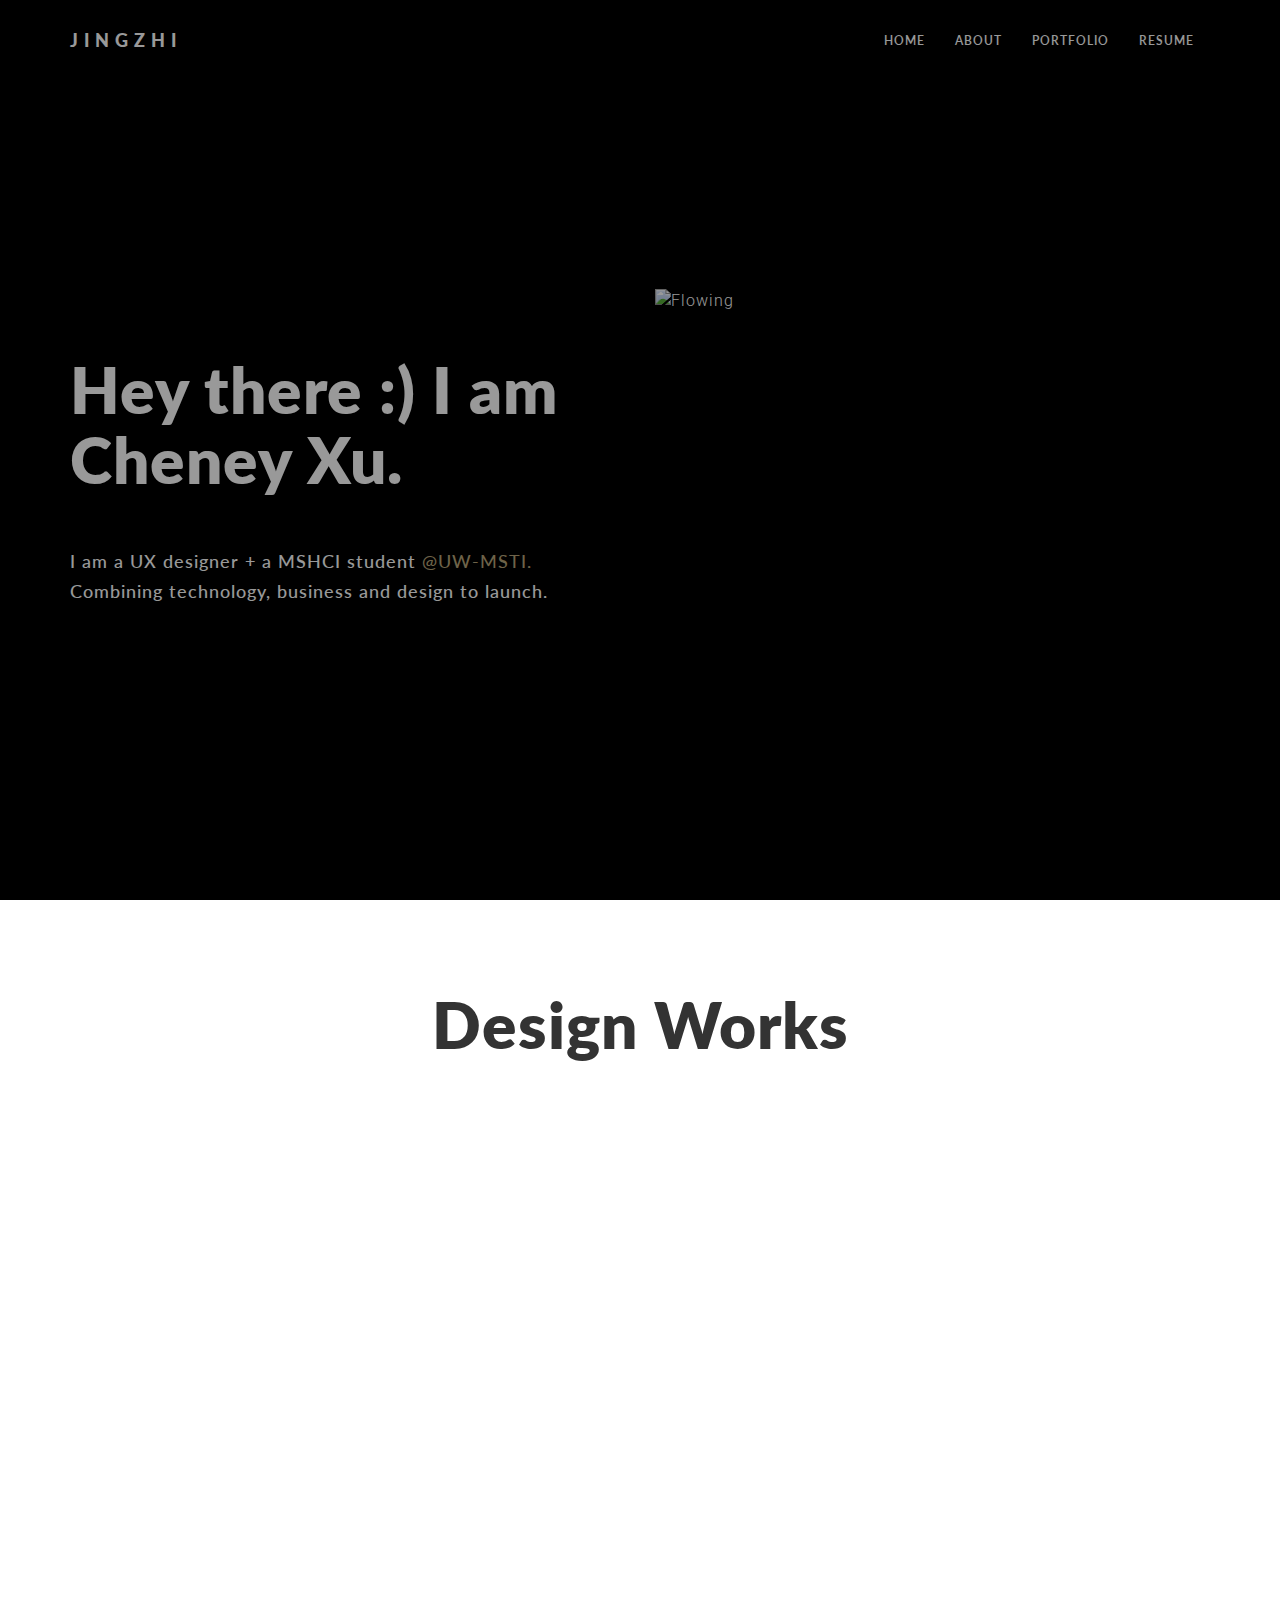
==== commit d2b0b665: "Update index.html" ====
--- a/index.html
+++ b/index.html
@@ -190,7 +190,7 @@
                                 <!--</div>-->
                             </a>
                             <h3>EasyBox</h3>
-                            <h5>Mar,2018 - May,2018</h5>
+                            <h5>Mar,2020 - May,2020</h5>
                         </div>
                     </div>
 
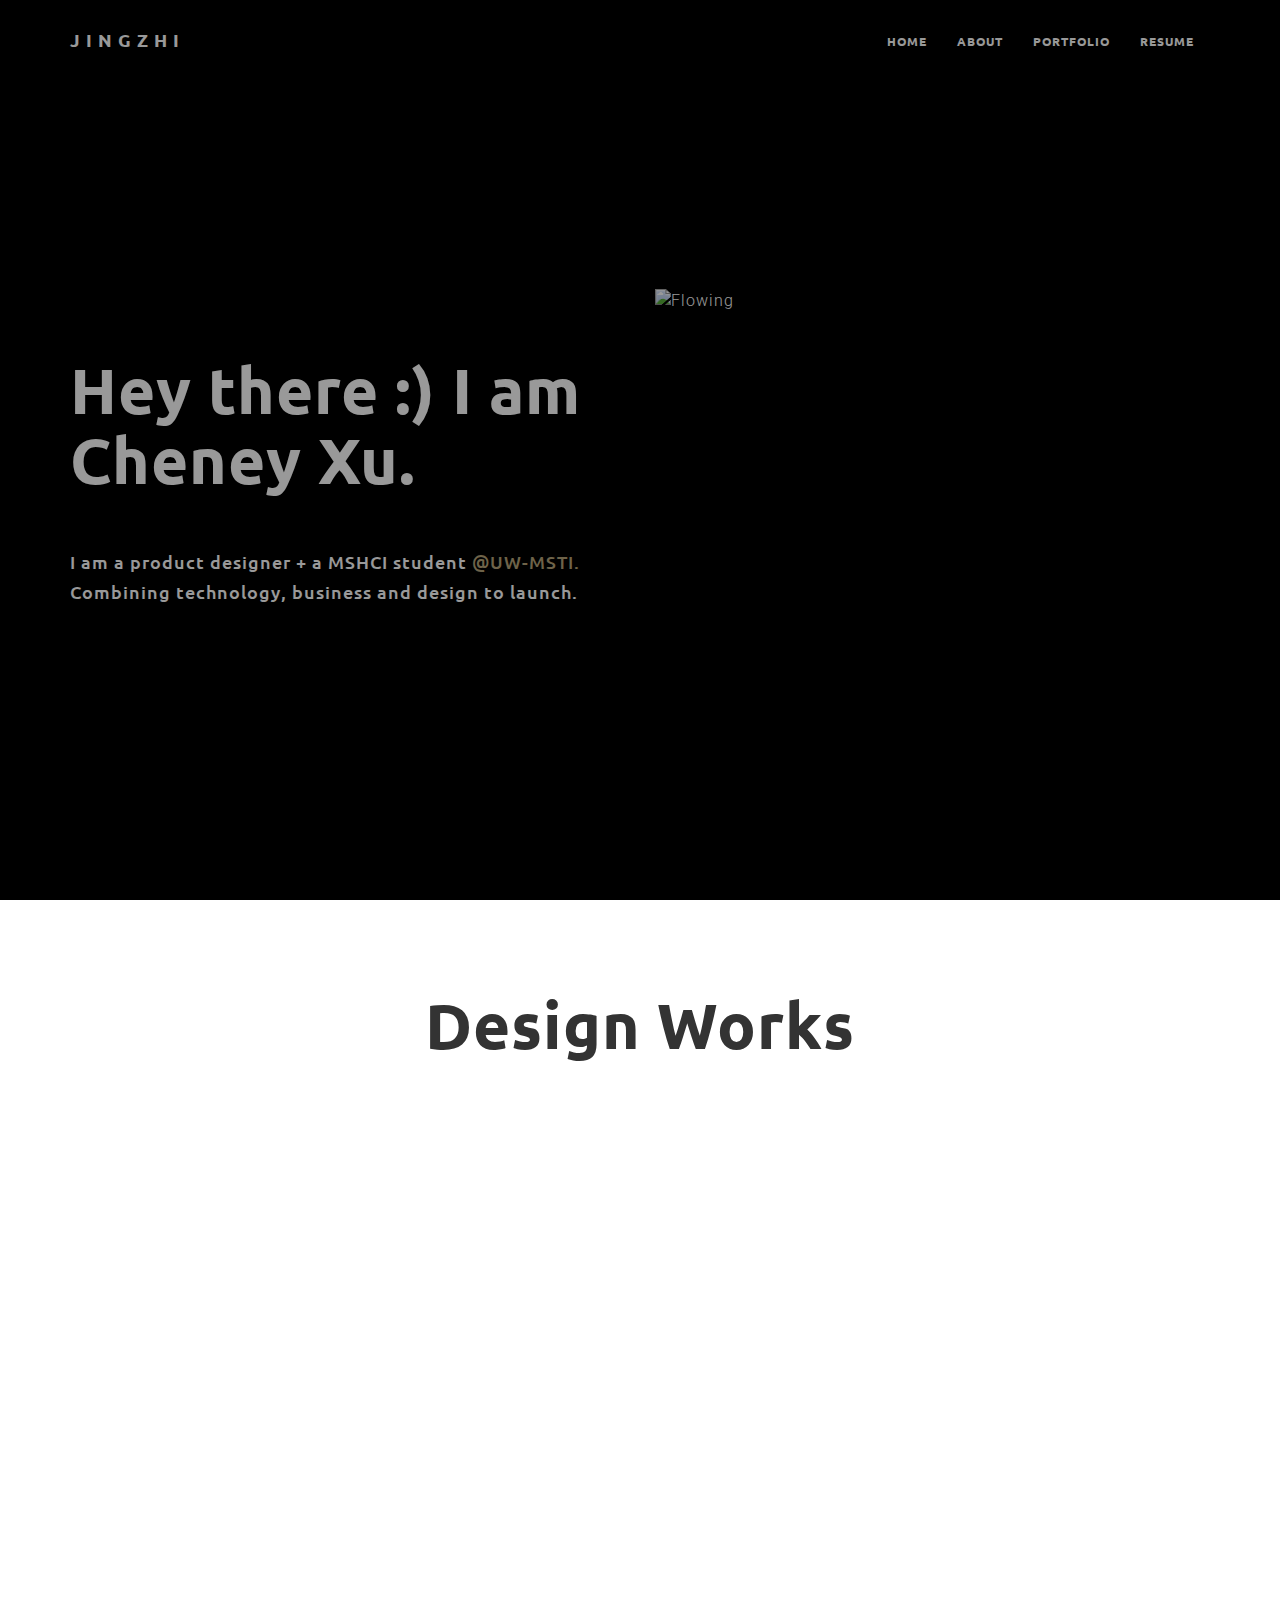
==== commit 15578a93: "project05 added" ====
--- a/index.html
+++ b/index.html
@@ -15,6 +15,7 @@
     <link href="https://fonts.googleapis.com/css?family=Montserrat:400,700" rel="stylesheet">
     <link href="https://fonts.googleapis.com/css?family=Roboto:300,400,500,700" rel="stylesheet">
     <link href='http://fonts.googleapis.com/css?family=Lato:400,700' rel='stylesheet' type='text/css'>
+    <link href="https://fonts.googleapis.com/css?family=Ubuntu:400,700" rel="stylesheet">
     <!-- FONT AWESOME CSS -->
     <link rel="stylesheet" href="assets/fonts/font-awesome.min.css">
     <link rel="stylesheet" href="assets/fonts/linear-fonts.css">
@@ -105,7 +106,7 @@
                                     <h1 class="wow fadeInUp" data-wow-delay="0.4s"style="color:white">Hey there :) I am Cheney Xu.</h1>
                                     <!--<h1 class="wow fadeInUp" data-wow-delay="0.4s"style="color:white"> I am Cheney Xu.</h1>-->
                                     <h3></br></h3>
-                                    <h4 class="wow fadeInUp" data-wow-delay="0.6s" style="color:white">I am a UX designer + a MSHCI student <a style="color:#B7A57A" class="smoth-scroll" data-type="page-transition" href="https://gixnetwork.org/" target="_blank">@UW-MSTI.</a> </h4>
+                                    <h4 class="wow fadeInUp" data-wow-delay="0.6s" style="color:white">I am a product designer + a MSHCI student <a style="color:#B7A57A" class="smoth-scroll" data-type="page-transition" href="https://gixnetwork.org/" target="_blank">@UW-MSTI.</a> </h4>
                                     <h4 class="wow fadeInUp" data-wow-delay="0.6s" style="color:white">Combining technology, business and design to launch.</h4>
 
 
--- a/assets/css/style.css
+++ b/assets/css/style.css
@@ -27,7 +27,7 @@
 h4,
 h5,
 h6 {
-    font-family: 'Lato', sans-serif;
+    font-family: 'Ubuntu', sans-serif;
 }
 
 a {
@@ -35,7 +35,7 @@
     -webkit-transition: all 0.4s;
     -webkit-transition: all 0.2s;
     transition: all 0.2s;
-    font-family: 'Lato', sans-serif;
+    font-family: 'Ubuntu', sans-serif;
     color: #000;
 }
 
@@ -386,7 +386,7 @@
     font-weight: 1600;
     font-size: 6vh;
     text-align: center;
-    font-family: 'Lato', sans-serif;
+    font-family: 'Ubuntu', sans-serif;
     /*text-transform: uppercase;*/
 }
 
@@ -399,7 +399,7 @@
     display: inline-block;
     padding: 10px 30px;
 
-    font-family: 'Lato', sans-serif;
+    font-family: 'Ubuntu', sans-serif;
 
 }
 .UW {
@@ -557,7 +557,7 @@
     opacity: 0;
     -ms-filter: "progid:DXImageTransform.Microsoft.Alpha(Opacity=0)";
     filter: alpha(opacity=0);
-    font-family: 'Lato', sans-serif;
+    font-family: 'Ubuntu', sans-serif;
     -webkit-transition: all 0.4s ease-out;
     transition: all 0.4s ease-out;
 }
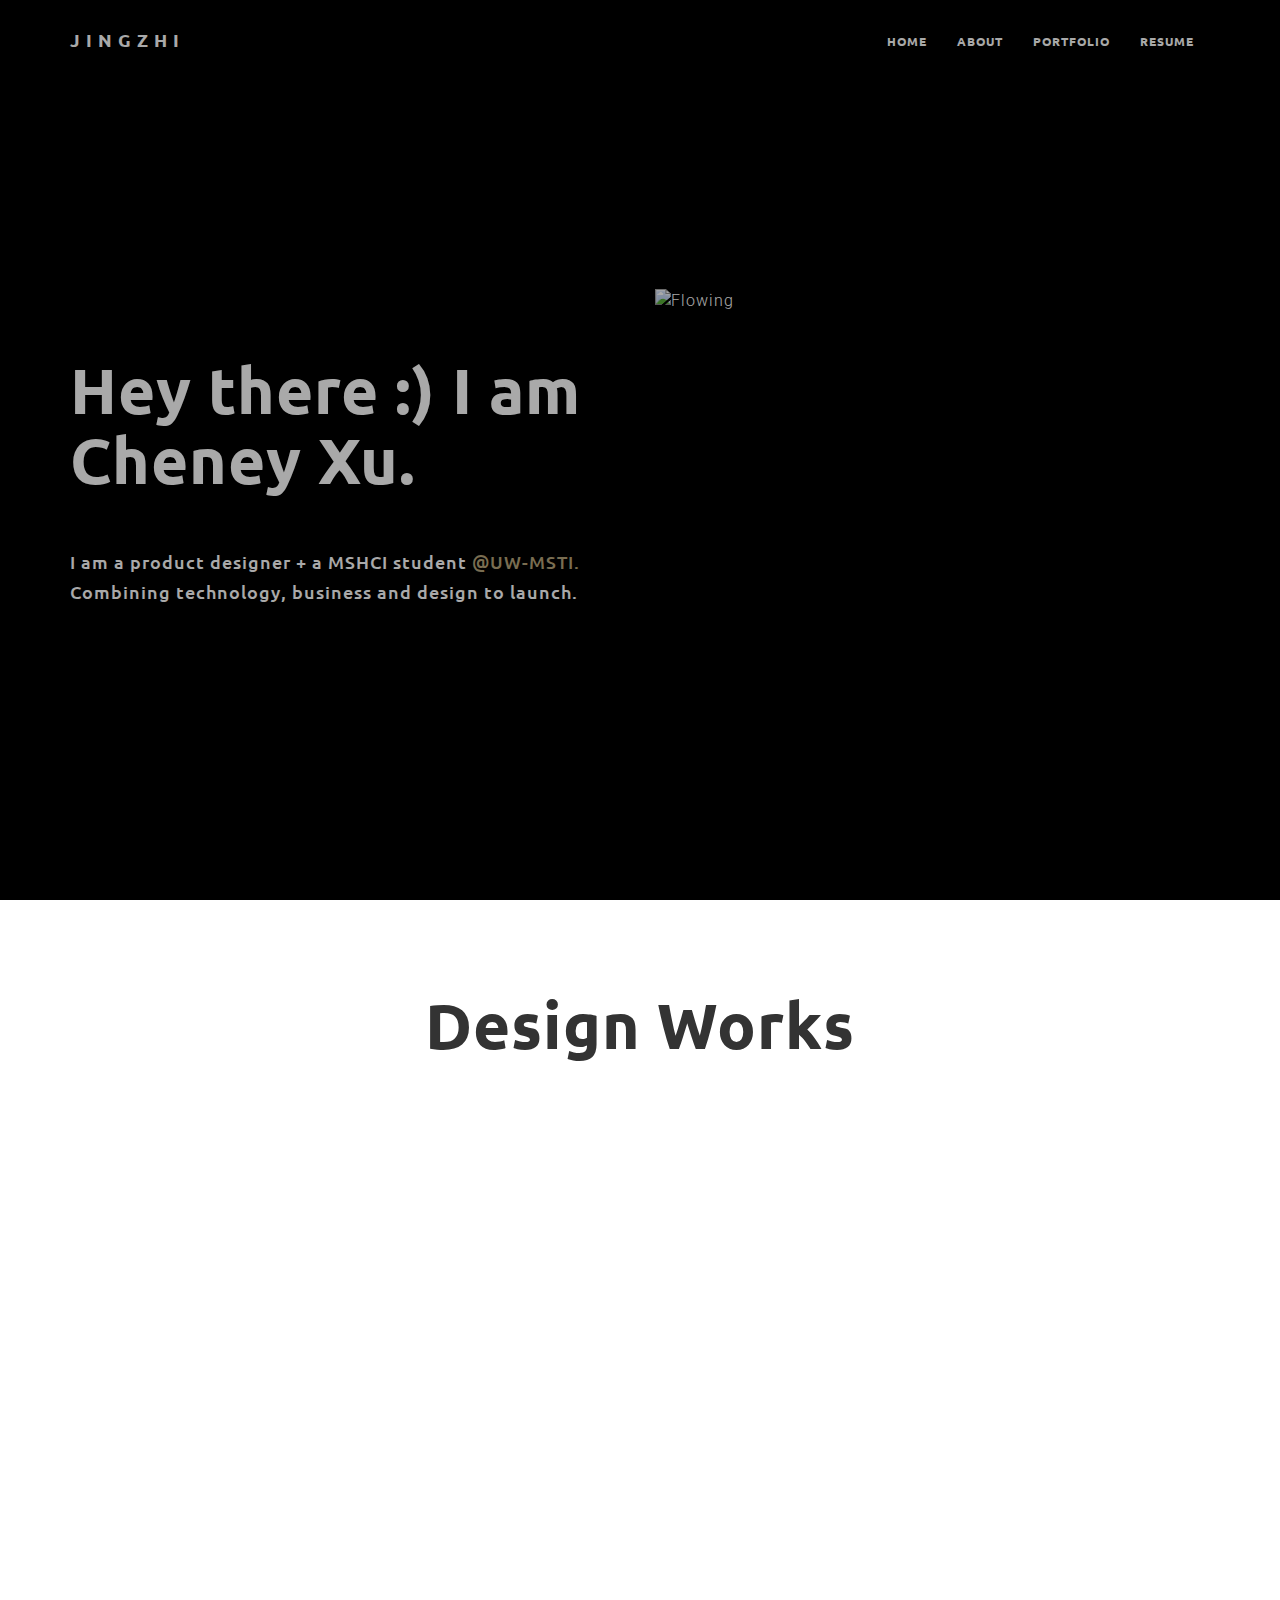
==== commit df37a317: "update about" ====
--- a/index.html
+++ b/index.html
@@ -82,7 +82,7 @@
                                         </li>
                                         <li><a class="smoth-scroll" href="#work">Portfolio</a>
                                         </li>
-                                        <li><a class="smoth-scroll" data-type="page-transition" href="https://drive.google.com/file/d/1UwPdHrv2FxSGd5NDLb5X3oX9POBfWP6c/view?usp=sharing" target="_blank">Resume</a>
+                                        <li><a class="smoth-scroll" data-type="page-transition" href="https://drive.google.com/file/d/1xK6XsqhDWqPdjn2QCJgplEGLr3KCMaAR/view?usp=sharing" target="_blank">Resume</a>
                                         </li>
 
                                     </ul>
